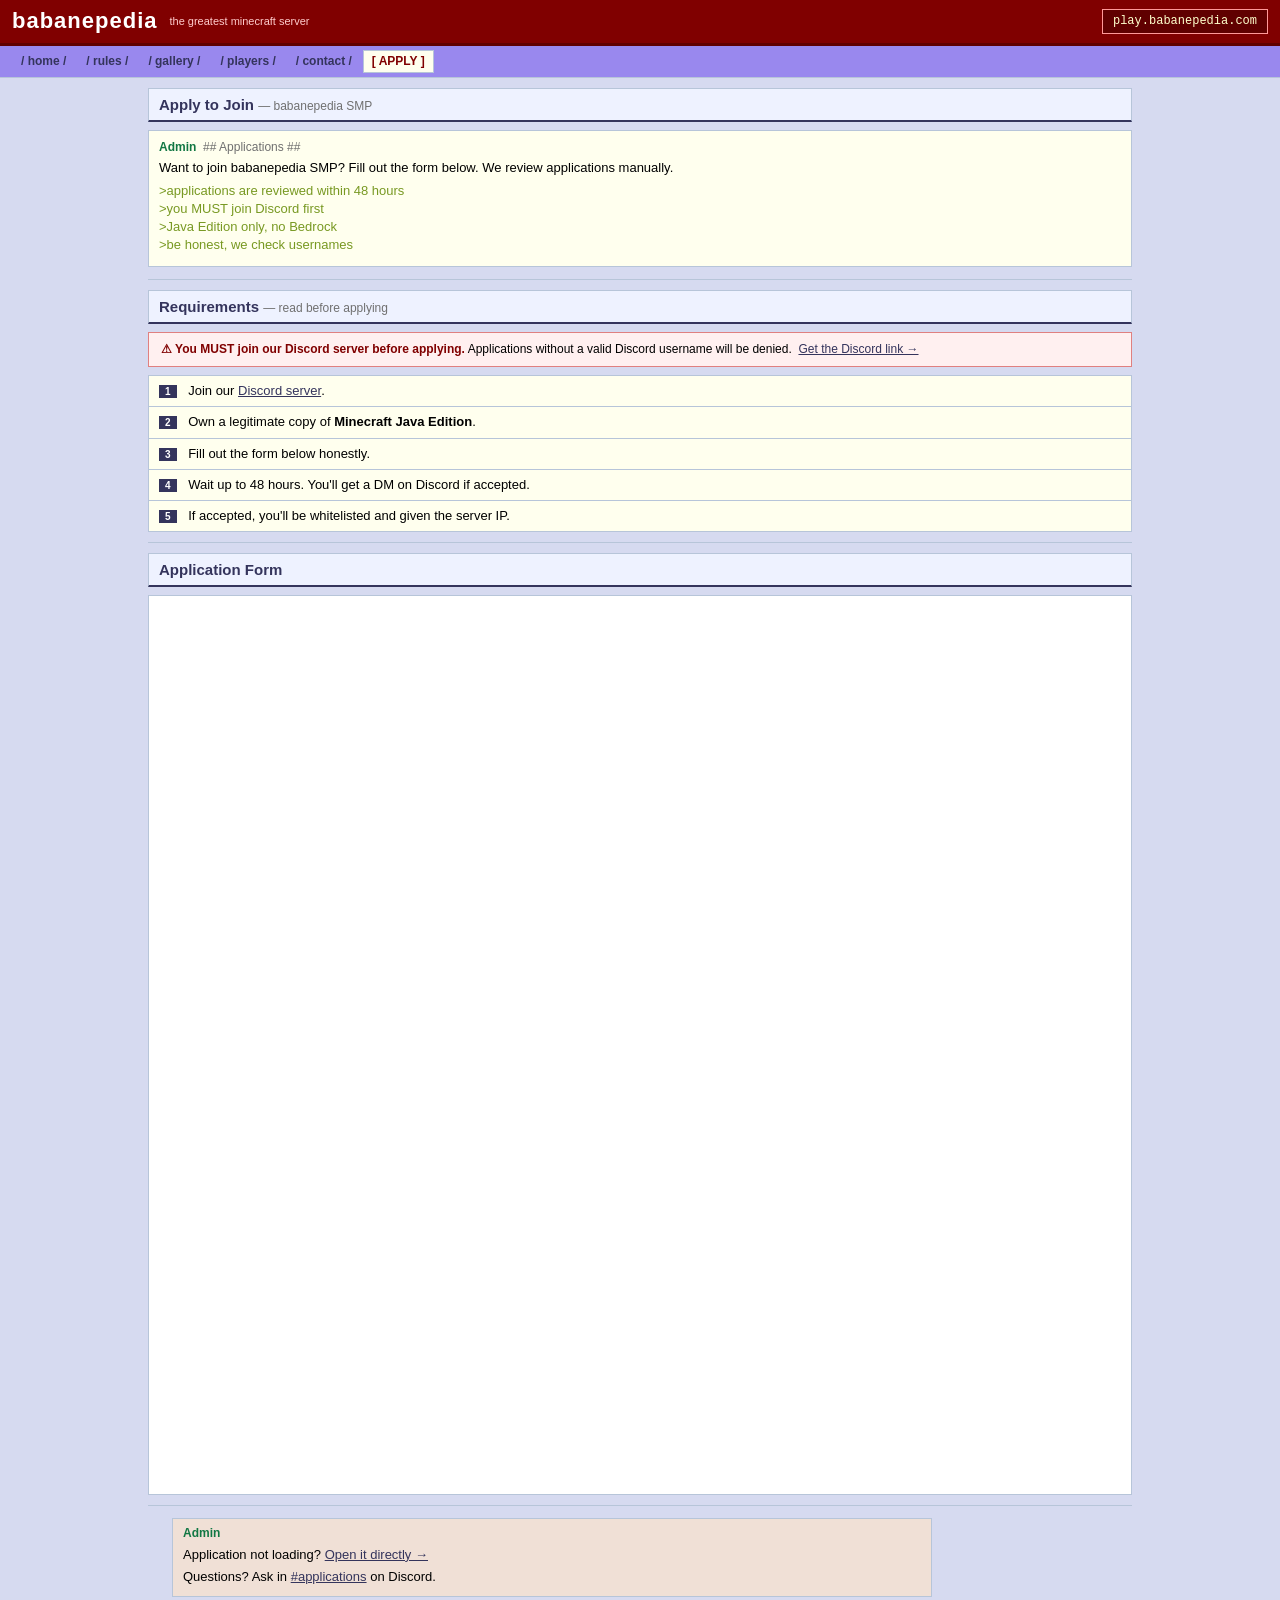
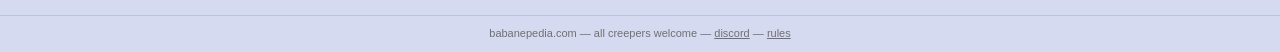
==== apply.html @ 96928854 "Add files via upload" ====
<!DOCTYPE html>
<html lang="en">
<head>
  <meta charset="UTF-8">
  <meta name="viewport" content="width=device-width, initial-scale=1.0">
  <title>babanepedia - Apply</title>
  <link rel="stylesheet" href="css/yotsuba.css">
  <style>
    .apply-embed {
      width: 100%;
      min-height: 900px;
      border: 1px solid var(--border);
      background: #fff;
      display: block;
    }
    .req-box {
      background: #fff0f0;
      border: 1px solid #e08080;
      padding: 8px 12px;
      margin-bottom: 8px;
      font-size: 12px;
    }
    .req-box strong { color: var(--accent); }
    .step-list {
      list-style: none;
      background: var(--bg);
      border: 1px solid var(--border);
      padding: 0;
      margin-bottom: 10px;
    }
    .step-list li {
      padding: 6px 10px;
      border-bottom: 1px solid var(--border);
      font-size: 13px;
    }
    .step-list li:last-child { border-bottom: none; }
    .step-num {
      background: var(--accent2);
      color: #fff;
      font-size: 10px;
      font-weight: bold;
      padding: 1px 6px;
      margin-right: 8px;
    }
  </style>
</head>
<body>

<div id="header"></div>
<div id="nav"></div>

<div id="wrap">

  <div class="boardtitle">Apply to Join <span>— babanepedia SMP</span></div>

  <div class="board">
    <div class="op-post">
      <div class="post-info">
        <span class="post-name">Admin</span>
        <span class="post-date">&nbsp;## Applications ##</span>
      </div>
      <div class="post-body">
        <p>Want to join babanepedia SMP? Fill out the form below. We review applications manually.</p>
        <p class="greentext">&gt;applications are reviewed within 48 hours<br>&gt;you MUST join Discord first<br>&gt;Java Edition only, no Bedrock<br>&gt;be honest, we check usernames</p>
      </div>
    </div>
  </div>

  <hr class="board-sep">

  <!-- Requirements -->
  <div class="boardtitle">Requirements <span>— read before applying</span></div>

  <div class="req-box">
    <strong>⚠ You MUST join our Discord server before applying.</strong>
    Applications without a valid Discord username will be denied.
    &nbsp;<a href="contact.html">Get the Discord link →</a>
  </div>

  <ol class="step-list">
    <li><span class="step-num">1</span> Join our <a href="contact.html">Discord server</a>.</li>
    <li><span class="step-num">2</span> Own a legitimate copy of <strong>Minecraft Java Edition</strong>.</li>
    <li><span class="step-num">3</span> Fill out the form below honestly.</li>
    <li><span class="step-num">4</span> Wait up to 48 hours. You'll get a DM on Discord if accepted.</li>
    <li><span class="step-num">5</span> If accepted, you'll be whitelisted and given the server IP.</li>
  </ol>

  <hr class="board-sep">

  <!-- Embedded Google Form -->
  <div class="boardtitle">Application Form</div>

  <iframe
    class="apply-embed"
    src="https://docs.google.com/forms/d/e/1FAIpQLSfoZAvbxmaHEGiM5I-psIF_wB3JJFiBCVtnkv12fu1linbc8g/viewform?embedded=true"
    frameborder="0"
    marginheight="0"
    marginwidth="0"
    title="Babanepedia SMP Application Form"
  >Loading form...</iframe>

  <hr class="board-sep">

  <div class="board">
    <div class="reply-box">
      <div class="post-info">
        <span class="post-name">Admin</span>
      </div>
      <div class="post-body">
        <p>Application not loading? <a href="https://docs.google.com/forms/d/e/1FAIpQLSfoZAvbxmaHEGiM5I-psIF_wB3JJFiBCVtnkv12fu1linbc8g/viewform" target="_blank" rel="noopener">Open it directly →</a></p>
        <p>Questions? Ask in <a href="contact.html">#applications</a> on Discord.</p>
      </div>
    </div>
  </div>

</div><!-- /wrap -->

<div id="footer"></div>
<script src="js/site.js"></script>
</body>
</html>
---- css/yotsuba.css ----
/* yotsuba.css — babanepedia.com */

*, *::before, *::after {
  box-sizing: border-box;
  margin: 0;
  padding: 0;
}

:root {
  --bg:        #ffffee;
  --bg2:       #d6daf0;
  --bg3:       #eef2ff;
  --border:    #b7c5d9;
  --accent:    #800000;
  --accent2:   #34345c;
  --link:      #34345c;
  --link-vis:  #800000;
  --text:      #000;
  --muted:     #707070;
  --green:     #789922;
  --post-bg:   #f0e0d6;
  --post-name: #117743;
  --header-bg: #800000;
  --header-fg: #fff;
  --nav-bg:    #98e;
  --tag-bg:    #d6daf0;
}

body {
  background: var(--bg2);
  color: var(--text);
  font-family: arial, helvetica, sans-serif;
  font-size: 13px;
  line-height: 1.4;
}

/* ── Header ── */
#header {
  background: var(--header-bg);
  color: var(--header-fg);
  padding: 6px 12px;
  display: flex;
  align-items: center;
  gap: 12px;
  border-bottom: 3px solid #600000;
}
#header .site-title {
  font-size: 22px;
  font-weight: bold;
  letter-spacing: 1px;
  color: #fff;
  text-decoration: none;
}
#header .site-sub {
  font-size: 11px;
  color: #ffcccc;
}
#header .server-ip {
  margin-left: auto;
  background: #600000;
  border: 1px solid #ff9999;
  color: #ffffcc;
  padding: 3px 10px;
  font-size: 12px;
  font-family: monospace;
  cursor: pointer;
  user-select: all;
}

/* ── Nav ── */
#nav {
  background: var(--nav-bg);
  padding: 4px 12px;
  border-bottom: 1px solid var(--border);
  display: flex;
  gap: 2px;
  flex-wrap: wrap;
}
#nav a {
  color: var(--accent2);
  text-decoration: none;
  padding: 2px 8px;
  font-size: 12px;
  font-weight: bold;
  border: 1px solid transparent;
}
#nav a:hover, #nav a.active {
  background: var(--bg);
  border-color: var(--border);
  color: var(--accent);
}

/* ── Main layout ── */
#wrap {
  max-width: 1000px;
  margin: 10px auto;
  padding: 0 8px;
}

/* ── Board-style post boxes ── */
.board {
  margin-bottom: 12px;
}

.op-post {
  background: var(--bg);
  border: 1px solid var(--border);
  padding: 8px 10px;
  margin-bottom: 2px;
}

.reply-box {
  background: var(--post-bg);
  border: 1px solid var(--border);
  padding: 6px 10px;
  margin: 2px 0 2px 24px;
  display: inline-block;
  min-width: 200px;
  max-width: 760px;
  width: 100%;
}

.post-info {
  margin-bottom: 4px;
  font-size: 12px;
}
.post-name {
  color: var(--post-name);
  font-weight: bold;
}
.post-date {
  color: var(--muted);
}
.post-num {
  color: var(--accent2);
  font-size: 11px;
}

.post-img {
  float: left;
  margin: 0 10px 6px 0;
}
.post-img img {
  border: 1px solid var(--border);
  display: block;
  max-width: 180px;
  max-height: 180px;
  object-fit: cover;
}
.post-img .img-info {
  font-size: 10px;
  color: var(--muted);
  text-align: center;
  margin-top: 1px;
}

.post-body {
  overflow: hidden;
}
.post-body p {
  margin-bottom: 4px;
}

.greentext {
  color: var(--green);
}

.clearfix::after {
  content: "";
  display: table;
  clear: both;
}

/* ── Section headers ── */
.boardtitle {
  background: var(--bg3);
  border: 1px solid var(--border);
  border-bottom: 2px solid var(--accent2);
  padding: 5px 10px;
  margin-bottom: 8px;
  font-size: 15px;
  font-weight: bold;
  color: var(--accent2);
}
.boardtitle span {
  color: var(--muted);
  font-size: 12px;
  font-weight: normal;
}

/* ── Info table (server stats) ── */
.info-table {
  border-collapse: collapse;
  width: 100%;
  margin-bottom: 10px;
  background: var(--bg);
  border: 1px solid var(--border);
}
.info-table th {
  background: var(--bg2);
  padding: 5px 10px;
  text-align: left;
  border: 1px solid var(--border);
  font-size: 12px;
  color: var(--accent2);
  width: 140px;
}
.info-table td {
  padding: 5px 10px;
  border: 1px solid var(--border);
  font-size: 12px;
}

/* ── Leaderboard table ── */
.lb-table {
  border-collapse: collapse;
  width: 100%;
  background: var(--bg);
  border: 1px solid var(--border);
}
.lb-table thead tr {
  background: var(--bg2);
}
.lb-table th, .lb-table td {
  padding: 5px 10px;
  border: 1px solid var(--border);
  font-size: 12px;
  text-align: left;
}
.lb-table tr:nth-child(even) td {
  background: #f7f7f7;
}
.lb-table .rank-1 td { background: #fff8cc; font-weight: bold; }
.lb-table .rank-2 td { background: #f0f0f0; }
.lb-table .rank-3 td { background: #ffeedd; }
.lb-table .rank-badge {
  color: var(--accent);
  font-weight: bold;
}

/* ── Gallery grid ── */
.gallery-grid {
  display: grid;
  grid-template-columns: repeat(auto-fill, minmax(160px, 1fr));
  gap: 6px;
  background: var(--bg);
  border: 1px solid var(--border);
  padding: 8px;
}
.gallery-item {
  border: 1px solid var(--border);
  background: var(--post-bg);
  padding: 4px;
  text-align: center;
}
.gallery-item img {
  width: 100%;
  height: 130px;
  object-fit: cover;
  display: block;
  border: 1px solid var(--border);
}
.gallery-item .gal-caption {
  font-size: 10px;
  color: var(--muted);
  margin-top: 3px;
  word-break: break-word;
}

/* ── Rules list ── */
.rules-list {
  list-style: none;
  background: var(--bg);
  border: 1px solid var(--border);
  padding: 0;
}
.rules-list li {
  padding: 6px 10px;
  border-bottom: 1px solid var(--border);
  font-size: 13px;
}
.rules-list li:last-child { border-bottom: none; }
.rules-list li .rule-num {
  color: var(--accent);
  font-weight: bold;
  margin-right: 6px;
  font-family: monospace;
}
.rules-list li.rule-warn {
  background: #fff0f0;
}
.rules-list li.rule-ok {
  background: #f0fff0;
}

/* ── Discord / contact box ── */
.discord-box {
  background: var(--bg);
  border: 1px solid var(--border);
  padding: 10px 14px;
  margin-bottom: 8px;
}
.discord-box a {
  color: var(--link);
}
.discord-box .big-link {
  font-size: 16px;
  font-weight: bold;
  display: block;
  margin: 6px 0;
}

/* ── Tag/badge ── */
.tag {
  background: var(--tag-bg);
  border: 1px solid var(--border);
  color: var(--accent2);
  font-size: 10px;
  padding: 1px 5px;
  margin-right: 3px;
}

/* ── Footer ── */
#footer {
  text-align: center;
  padding: 10px;
  font-size: 11px;
  color: var(--muted);
  border-top: 1px solid var(--border);
  margin-top: 16px;
  background: var(--bg2);
}
#footer a { color: var(--muted); }

/* ── Misc ── */
hr.board-sep {
  border: none;
  border-top: 1px solid var(--border);
  margin: 10px 0;
}
a { color: var(--link); }
a:visited { color: var(--link-vis); }

.notice {
  background: #ffffc0;
  border: 1px solid #e8e800;
  padding: 5px 10px;
  font-size: 12px;
  margin-bottom: 8px;
}

@media (max-width: 600px) {
  .reply-box { margin-left: 6px; }
  .post-img img { max-width: 100px; max-height: 100px; }
  #header .server-ip { display: none; }
}
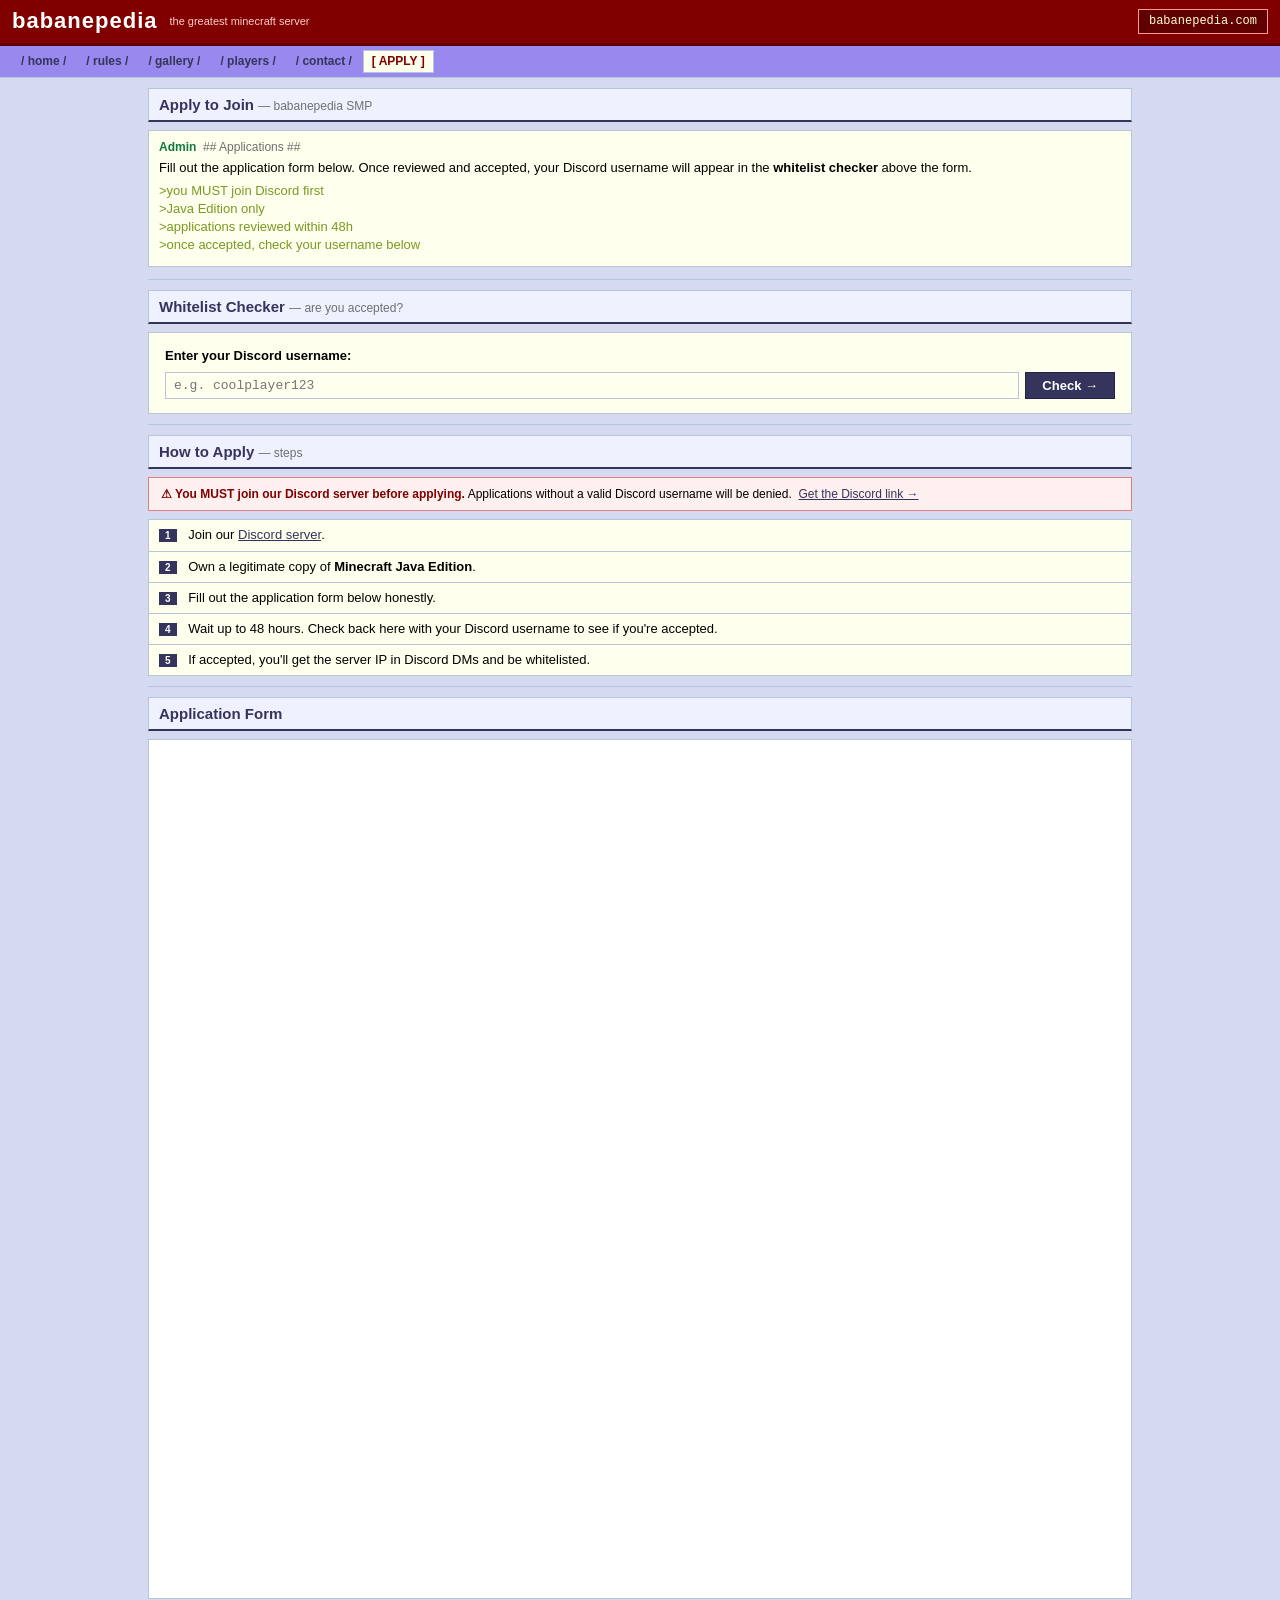
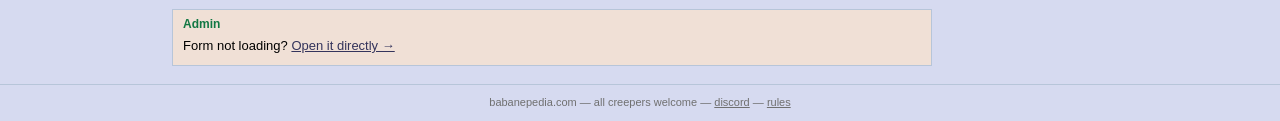
==== commit ab201d55: "Add files via upload" ====
--- a/apply.html
+++ b/apply.html
@@ -6,12 +6,154 @@
   <title>babanepedia - Apply</title>
   <link rel="stylesheet" href="css/yotsuba.css">
   <style>
-    .apply-embed {
+    /* ── checker UI ── */
+    #checker-wrap {
+      background: var(--bg);
+      border: 1px solid var(--border);
+      padding: 14px 16px;
+      margin-bottom: 10px;
+    }
+    #checker-wrap label {
+      display: block;
+      font-weight: bold;
+      margin-bottom: 6px;
+      font-size: 13px;
+    }
+    #checker-wrap .input-row {
+      display: flex;
+      gap: 6px;
+      flex-wrap: wrap;
+    }
+    #discord-input {
+      flex: 1;
+      min-width: 200px;
+      padding: 5px 8px;
+      border: 1px solid var(--border);
+      font-size: 13px;
+      font-family: monospace;
+      background: var(--bg);
+      color: var(--text);
+    }
+    #discord-input:focus {
+      outline: 2px solid var(--accent2);
+    }
+    #check-btn {
+      padding: 5px 16px;
+      background: var(--accent2);
+      color: #fff;
+      border: 1px solid #222244;
+      font-size: 13px;
+      font-weight: bold;
+      cursor: pointer;
+    }
+    #check-btn:hover { background: var(--accent); }
+
+    /* ── result states ── */
+    #result { margin-top: 12px; display: none; }
+
+    /* ACCEPTED */
+    .cert-box {
+      background: #f0fff0;
+      border: 2px solid #228822;
+      padding: 14px 18px;
+    }
+    .cert-box .cert-header {
+      font-size: 18px;
+      font-weight: bold;
+      color: #116611;
+      margin-bottom: 8px;
+      letter-spacing: 1px;
+    }
+    .cert-box .cert-body {
+      font-size: 13px;
+      line-height: 1.7;
+    }
+    .cert-box .cert-username {
+      font-size: 20px;
+      font-weight: bold;
+      color: var(--accent2);
+      font-family: monospace;
+      display: block;
+      margin: 8px 0;
+    }
+    .cert-box .cert-stamp {
+      display: inline-block;
+      border: 3px solid #228822;
+      color: #228822;
+      font-size: 22px;
+      font-weight: bold;
+      padding: 4px 14px;
+      margin-top: 10px;
+      letter-spacing: 3px;
+      transform: rotate(-3deg);
+      font-family: monospace;
+    }
+    .cert-box table {
+      border-collapse: collapse;
+      margin-top: 10px;
       width: 100%;
-      min-height: 900px;
+    }
+    .cert-box table th {
+      background: #d0f0d0;
+      padding: 4px 10px;
+      text-align: left;
+      border: 1px solid #aaddaa;
+      font-size: 12px;
+      width: 140px;
+    }
+    .cert-box table td {
+      padding: 4px 10px;
+      border: 1px solid #aaddaa;
+      font-size: 12px;
+      font-family: monospace;
+    }
+
+    /* DENIED */
+    .deny-box {
+      background: #fff0f0;
+      border: 2px solid #cc2222;
+      padding: 14px 18px;
+    }
+    .deny-box .deny-header {
+      font-size: 16px;
+      font-weight: bold;
+      color: var(--accent);
+      margin-bottom: 6px;
+    }
+    .deny-box .deny-stamp {
+      display: inline-block;
+      border: 3px solid #cc2222;
+      color: #cc2222;
+      font-size: 22px;
+      font-weight: bold;
+      padding: 4px 14px;
+      margin-top: 8px;
+      letter-spacing: 3px;
+      font-family: monospace;
+      transform: rotate(-3deg);
+    }
+
+    /* step list */
+    .step-list {
+      list-style: none;
+      background: var(--bg);
       border: 1px solid var(--border);
-      background: #fff;
-      display: block;
+      padding: 0;
+      margin-bottom: 10px;
+    }
+    .step-list li {
+      padding: 6px 10px;
+      border-bottom: 1px solid var(--border);
+      font-size: 13px;
+    }
+    .step-list li:last-child { border-bottom: none; }
+    .step-num {
+      background: var(--accent2);
+      color: #fff;
+      font-size: 10px;
+      font-weight: bold;
+      padding: 1px 6px;
+      margin-right: 8px;
     }
     .req-box {
       background: #fff0f0;
@@ -21,26 +163,14 @@
       font-size: 12px;
     }
     .req-box strong { color: var(--accent); }
-    .step-list {
-      list-style: none;
-      background: var(--bg);
+
+    /* apply section */
+    .apply-embed {
+      width: 100%;
+      min-height: 860px;
       border: 1px solid var(--border);
-      padding: 0;
-      margin-bottom: 10px;
-    }
-    .step-list li {
-      padding: 6px 10px;
-      border-bottom: 1px solid var(--border);
-      font-size: 13px;
-    }
-    .step-list li:last-child { border-bottom: none; }
-    .step-num {
-      background: var(--accent2);
-      color: #fff;
-      font-size: 10px;
-      font-weight: bold;
-      padding: 1px 6px;
-      margin-right: 8px;
+      background: #fff;
+      display: block;
     }
   </style>
 </head>
@@ -60,16 +190,37 @@
         <span class="post-date">&nbsp;## Applications ##</span>
       </div>
       <div class="post-body">
-        <p>Want to join babanepedia SMP? Fill out the form below. We review applications manually.</p>
-        <p class="greentext">&gt;applications are reviewed within 48 hours<br>&gt;you MUST join Discord first<br>&gt;Java Edition only, no Bedrock<br>&gt;be honest, we check usernames</p>
+        <p>Fill out the application form below. Once reviewed and accepted, your Discord username will appear in the <strong>whitelist checker</strong> above the form.</p>
+        <p class="greentext">&gt;you MUST join Discord first<br>&gt;Java Edition only<br>&gt;applications reviewed within 48h<br>&gt;once accepted, check your username below</p>
       </div>
     </div>
   </div>
 
   <hr class="board-sep">
 
-  <!-- Requirements -->
-  <div class="boardtitle">Requirements <span>— read before applying</span></div>
+  <!-- ── WHITELIST CHECKER ── -->
+  <div class="boardtitle">Whitelist Checker <span>— are you accepted?</span></div>
+
+  <div id="checker-wrap">
+    <label for="discord-input">Enter your Discord username:</label>
+    <div class="input-row">
+      <input
+        type="text"
+        id="discord-input"
+        placeholder="e.g. coolplayer123"
+        autocomplete="off"
+        spellcheck="false"
+      >
+      <button id="check-btn" onclick="checkUser()">Check →</button>
+    </div>
+
+    <div id="result"></div>
+  </div>
+
+  <hr class="board-sep">
+
+  <!-- ── HOW TO APPLY ── -->
+  <div class="boardtitle">How to Apply <span>— steps</span></div>
 
   <div class="req-box">
     <strong>⚠ You MUST join our Discord server before applying.</strong>
@@ -80,14 +231,14 @@
   <ol class="step-list">
     <li><span class="step-num">1</span> Join our <a href="contact.html">Discord server</a>.</li>
     <li><span class="step-num">2</span> Own a legitimate copy of <strong>Minecraft Java Edition</strong>.</li>
-    <li><span class="step-num">3</span> Fill out the form below honestly.</li>
-    <li><span class="step-num">4</span> Wait up to 48 hours. You'll get a DM on Discord if accepted.</li>
-    <li><span class="step-num">5</span> If accepted, you'll be whitelisted and given the server IP.</li>
+    <li><span class="step-num">3</span> Fill out the application form below honestly.</li>
+    <li><span class="step-num">4</span> Wait up to 48 hours. Check back here with your Discord username to see if you're accepted.</li>
+    <li><span class="step-num">5</span> If accepted, you'll get the server IP in Discord DMs and be whitelisted.</li>
   </ol>
 
   <hr class="board-sep">
 
-  <!-- Embedded Google Form -->
+  <!-- ── APPLICATION FORM ── -->
   <div class="boardtitle">Application Form</div>
 
   <iframe
@@ -99,16 +250,11 @@
     title="Babanepedia SMP Application Form"
   >Loading form...</iframe>
 
-  <hr class="board-sep">
-
-  <div class="board">
+  <div class="board" style="margin-top:8px;">
     <div class="reply-box">
-      <div class="post-info">
-        <span class="post-name">Admin</span>
-      </div>
+      <div class="post-info"><span class="post-name">Admin</span></div>
       <div class="post-body">
-        <p>Application not loading? <a href="https://docs.google.com/forms/d/e/1FAIpQLSfoZAvbxmaHEGiM5I-psIF_wB3JJFiBCVtnkv12fu1linbc8g/viewform" target="_blank" rel="noopener">Open it directly →</a></p>
-        <p>Questions? Ask in <a href="contact.html">#applications</a> on Discord.</p>
+        <p>Form not loading? <a href="https://docs.google.com/forms/d/e/1FAIpQLSfoZAvbxmaHEGiM5I-psIF_wB3JJFiBCVtnkv12fu1linbc8g/viewform" target="_blank" rel="noopener">Open it directly →</a></p>
       </div>
     </div>
   </div>
@@ -117,5 +263,87 @@
 
 <div id="footer"></div>
 <script src="js/site.js"></script>
+<script>
+  /*
+  ============================================================
+    WHITELIST — add / remove Discord usernames here
+    lowercase only, the check is case-insensitive
+  ============================================================
+  */
+  const WHITELIST = {
+    // "discord_username": { mc: "MinecraftIGN", joined: "Season 3", role: "Member" },
+
+    // ── EXAMPLES (delete these and add real ones) ──
+    "coolplayer123":  { mc: "CoolPlayer123",  joined: "Season 3", role: "Member"  },
+    "notchfan99":     { mc: "NotchFan99",      joined: "Season 3", role: "Member"  },
+    "endermanslayer": { mc: "EnderSlayer",     joined: "Season 3", role: "Member"  },
+    "buildmaster_tr": { mc: "BuildMasterTR",   joined: "Season 3", role: "Builder" },
+    "pvpking2025":    { mc: "PvPKing2025",      joined: "Season 3", role: "Member"  },
+  };
+
+  function checkUser() {
+    const raw   = document.getElementById("discord-input").value.trim();
+    const lower = raw.toLowerCase();
+    const box   = document.getElementById("result");
+    box.style.display = "block";
+
+    if (!raw) {
+      box.innerHTML = `<div class="deny-box"><div class="deny-header">Please enter a Discord username.</div></div>`;
+      return;
+    }
+
+    const data = WHITELIST[lower];
+
+    if (data) {
+      box.innerHTML = `
+        <div class="cert-box">
+          <div class="cert-header">🎉 CONGRATULATIONS!</div>
+          <div class="cert-body">
+            <p>This certificate confirms that</p>
+            <span class="cert-username">${escHtml(raw)}</span>
+            <p>has been <strong>accepted</strong> into <strong>babanepedia SMP</strong>.</p>
+            <table>
+              <tr><th>Discord</th><td>${escHtml(raw)}</td></tr>
+              <tr><th>Minecraft IGN</th><td>${escHtml(data.mc)}</td></tr>
+              <tr><th>Season</th><td>${escHtml(data.joined)}</td></tr>
+              <tr><th>Role</th><td>${escHtml(data.role)}</td></tr>
+              <tr><th>Status</th><td>✅ Whitelisted</td></tr>
+            </table>
+            <p style="margin-top:10px;font-size:12px;">
+              Check your Discord DMs for the server IP.<br>
+              Welcome to the server — don't grief or you're banned. 👋
+            </p>
+            <div class="cert-stamp">ACCEPTED</div>
+          </div>
+        </div>
+      `;
+    } else {
+      box.innerHTML = `
+        <div class="deny-box">
+          <div class="deny-header">❌ Not on the whitelist (yet)</div>
+          <p style="font-size:13px;margin-top:6px;">
+            <strong>${escHtml(raw)}</strong> is not on the whitelist at this time.
+          </p>
+          <p style="font-size:12px;color:var(--muted);margin-top:6px;">
+            If you haven't applied yet, fill out the form below.<br>
+            Already applied? Applications are reviewed within 48 hours — check back later.<br>
+            Make sure you typed your Discord username correctly (case-insensitive).
+          </p>
+          <div class="deny-stamp">NOT YET</div>
+        </div>
+      `;
+    }
+  }
+
+  /* allow pressing Enter in the input */
+  document.getElementById("discord-input")
+    .addEventListener("keydown", function(e) {
+      if (e.key === "Enter") checkUser();
+    });
+
+  function escHtml(str) {
+    return str.replace(/&/g,"&amp;").replace(/</g,"&lt;").replace(/>/g,"&gt;").replace(/"/g,"&quot;");
+  }
+</script>
 </body>
 </html>
